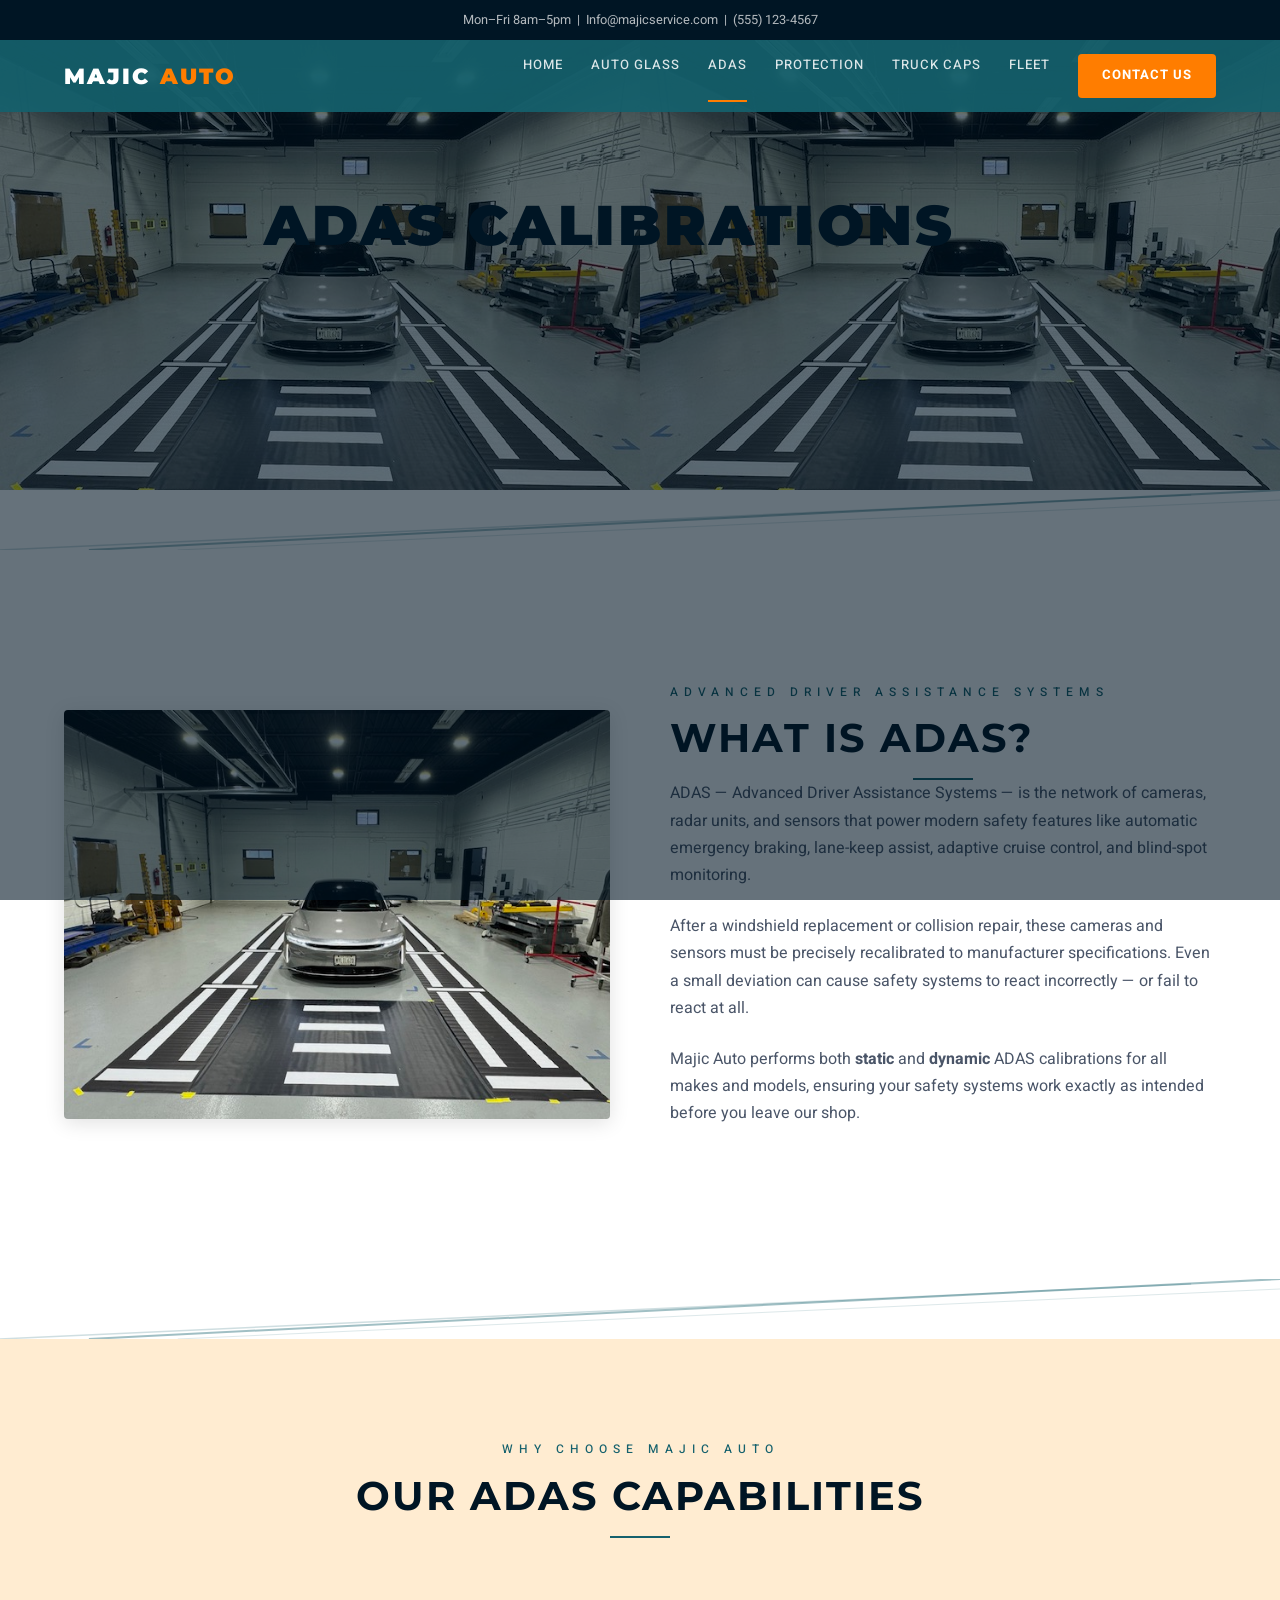
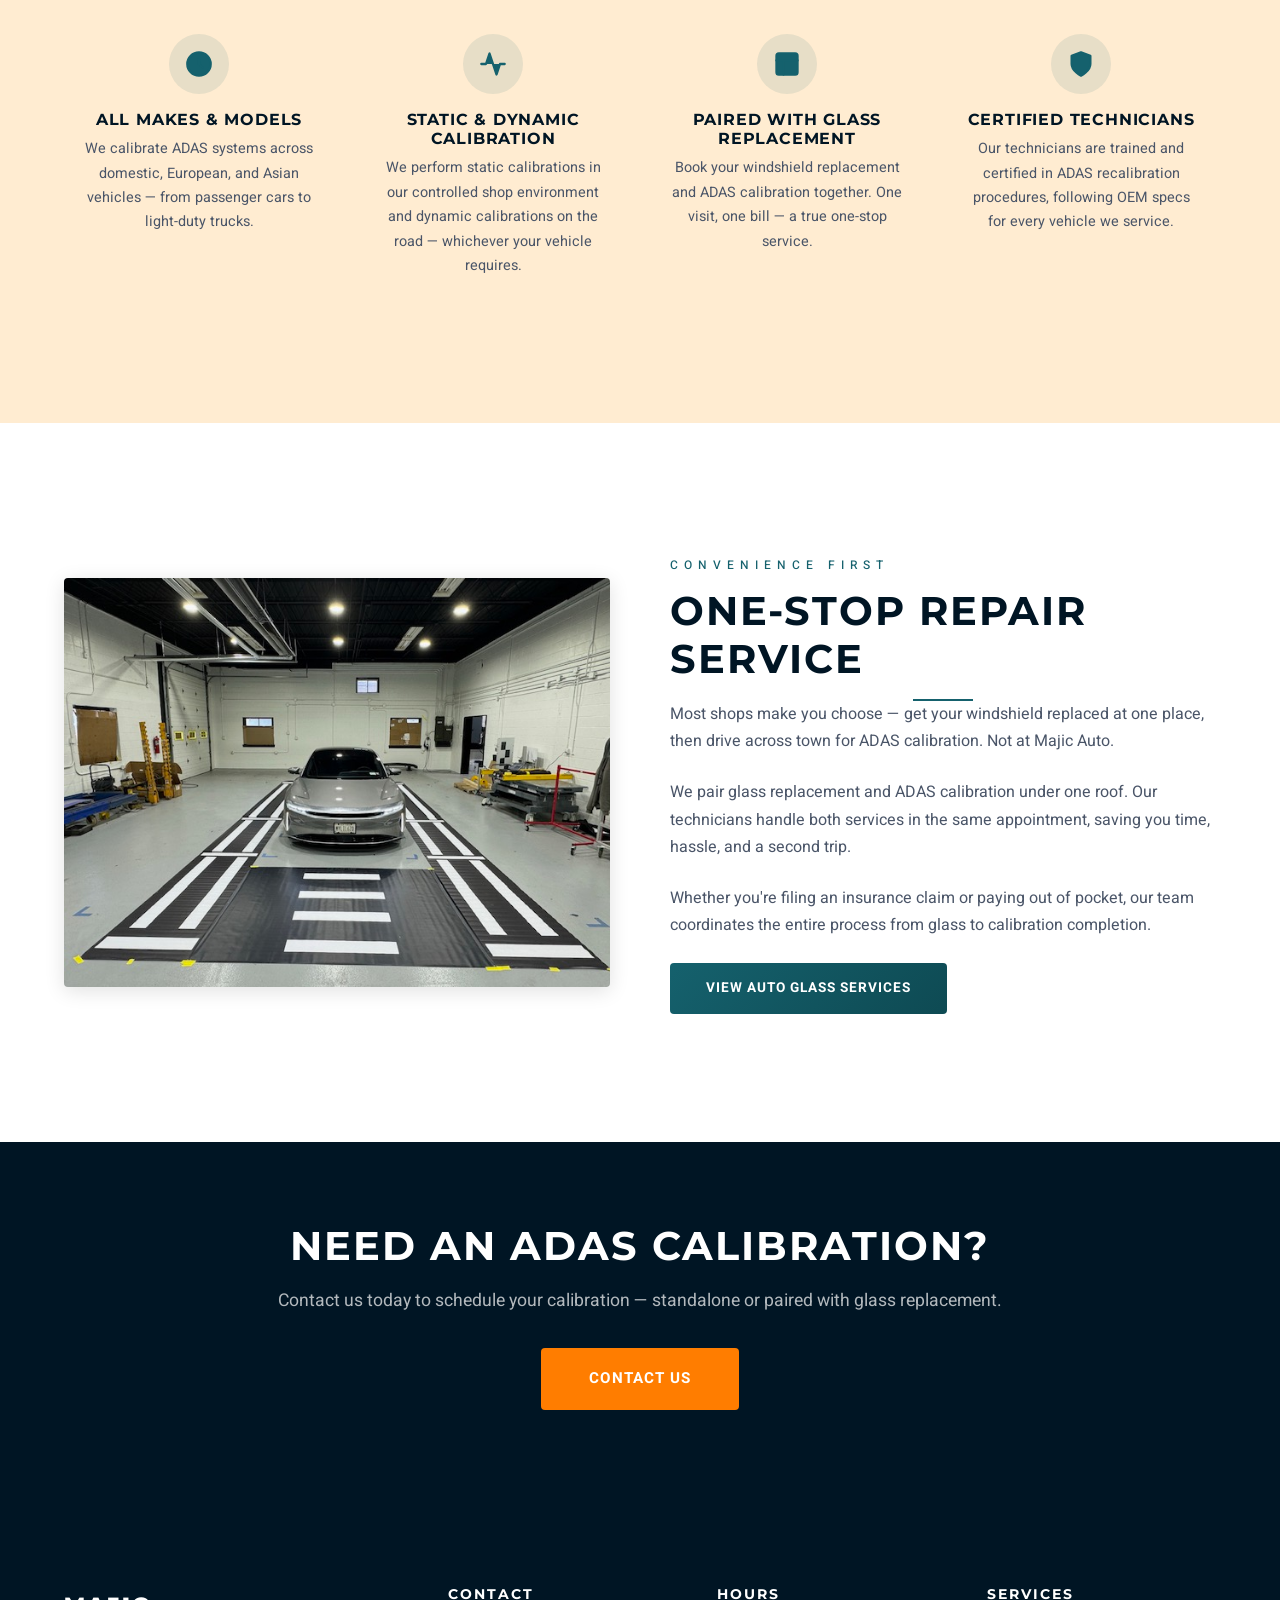
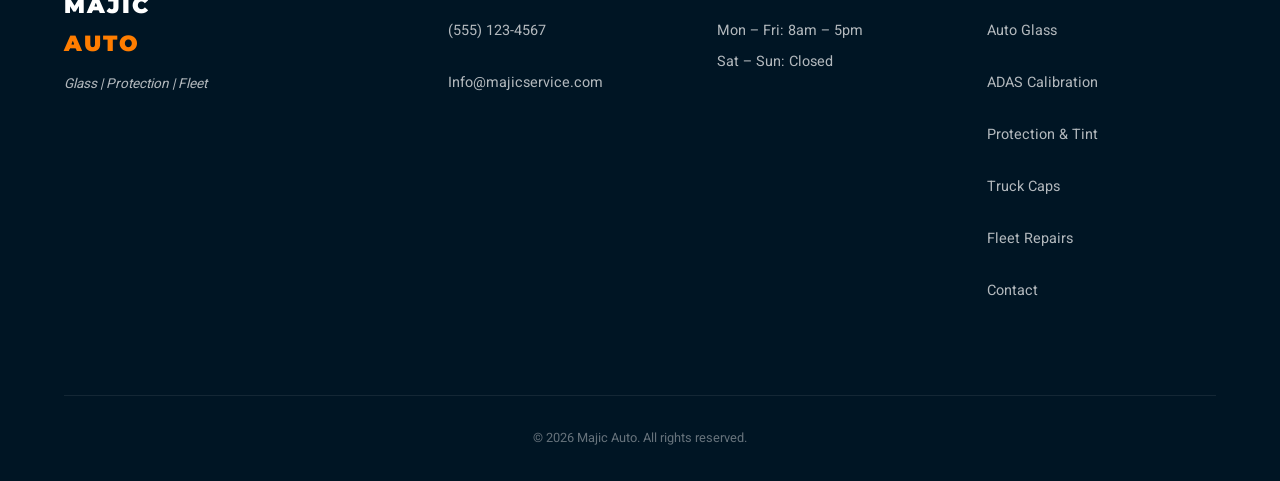
==== adas.html @ ff07c264 "Initial build — Majic Auto website 7-page site: homepage, auto glass, ADAS, protection/tint, truck c" ====
<!DOCTYPE html>
<html lang="en">
<head>
  <meta charset="UTF-8">
  <meta name="viewport" content="width=device-width, initial-scale=1.0">
  <title>ADAS Calibrations · Majic Auto</title>
  <meta name="description" content="Majic Auto performs static and dynamic ADAS calibrations for all makes and models. Pair your windshield replacement with same-day camera and sensor recalibration.">
  <link rel="canonical" href="https://majicservice.com/adas.html">

  <!-- Open Graph -->
  <meta property="og:title" content="ADAS Calibrations · Majic Auto">
  <meta property="og:description" content="After windshield replacement or collision repair, cameras and sensors need precise recalibration. Majic Auto performs static and dynamic ADAS calibrations for all makes and models.">
  <meta property="og:url" content="https://majicservice.com/adas.html">
  <meta property="og:type" content="website">
  <meta name="twitter:card" content="summary_large_image">

  <!-- Fonts -->
  <link rel="preconnect" href="https://fonts.googleapis.com">
  <link rel="preconnect" href="https://fonts.gstatic.com" crossorigin>
  <link href="https://fonts.googleapis.com/css2?family=Montserrat:wght@700;900&family=Heebo:wght@300;400;500;700&display=swap" rel="stylesheet">

  <!-- Styles -->
  <link rel="stylesheet" href="css/style.css">

  <!-- Schema Markup -->
  <script type="application/ld+json">
  {
    "@context": "https://schema.org",
    "@type": "Service",
    "name": "ADAS Calibration",
    "provider": {
      "@type": "AutoRepair",
      "name": "Majic Auto",
      "url": "https://majicservice.com",
      "email": "Info@majicservice.com",
      "telephone": "+1-555-123-4567",
      "openingHoursSpecification": {
        "@type": "OpeningHoursSpecification",
        "dayOfWeek": ["Monday","Tuesday","Wednesday","Thursday","Friday"],
        "opens": "08:00",
        "closes": "17:00"
      }
    },
    "description": "Static and dynamic ADAS calibrations for all makes and models. Paired with windshield replacement for one-stop service.",
    "url": "https://majicservice.com/adas.html"
  }
  </script>
</head>
<body>

  <!-- Skip Navigation -->
  <a href="#main-content" class="skip-link">Skip to main content</a>

  <!-- ═══ Top Info Bar ═══ -->
  <div class="top-bar" role="complementary" aria-label="Contact info">
    <div class="container">
      <span>Mon–Fri 8am–5pm &nbsp;|&nbsp; <a href="mailto:Info@majicservice.com">Info@majicservice.com</a> &nbsp;|&nbsp; <a href="tel:5551234567">(555) 123-4567</a></span>
    </div>
  </div>

  <!-- ═══ Navbar ═══ -->
  <nav class="navbar" role="navigation" aria-label="Main navigation">
    <div class="container">
      <a href="index.html" class="nav-logo" aria-label="Majic Auto Home">
        Majic <span>Auto</span>
      </a>
      <div class="nav-links" id="navLinks">
        <a href="index.html">Home</a>
        <a href="glass.html">Auto Glass</a>
        <a href="adas.html" class="active">ADAS</a>
        <a href="protection.html">Protection</a>
        <a href="truck-caps.html">Truck Caps</a>
        <a href="fleet.html">Fleet</a>
        <a href="contact.html" class="nav-cta">Contact Us</a>
      </div>
      <button class="nav-toggle" id="navToggle" aria-label="Toggle navigation" aria-expanded="false" aria-controls="mobileMenu">
        <span></span>
        <span></span>
        <span></span>
      </button>
    </div>
  </nav>

  <!-- Mobile Menu Overlay -->
  <div class="mobile-menu-overlay" id="mobileMenu" role="dialog" aria-label="Mobile menu">
    <nav class="mobile-menu-nav">
      <a href="index.html">Home</a>
      <a href="glass.html">Auto Glass</a>
      <a href="adas.html">ADAS</a>
      <a href="protection.html">Protection</a>
      <a href="truck-caps.html">Truck Caps</a>
      <a href="fleet.html">Fleet</a>
      <a href="contact.html">Contact Us</a>
    </nav>
  </div>

  <main id="main-content">

    <!-- ═══ Hero Inner ═══ -->
    <section class="hero-inner" style="background-image: url('assets/images/adas-calibration.jpg');" aria-label="ADAS Calibrations hero">
      <div class="hero-overlay"></div>
      <div class="hero-content container">
        <h1>ADAS Calibrations</h1>
      </div>
    </section>

    <!-- ═══ Diagonal Divider ═══ -->
    <div class="divider-diagonal" aria-hidden="true">
      <svg viewBox="0 0 1440 60" preserveAspectRatio="none">
        <line x1="100" y1="60" x2="1440" y2="0" stroke="#15616d" stroke-width="2" opacity="0.4"/>
        <line x1="0" y1="60" x2="1340" y2="5" stroke="#15616d" stroke-width="1.5" opacity="0.2"/>
        <line x1="200" y1="60" x2="1440" y2="10" stroke="#15616d" stroke-width="1" opacity="0.15"/>
      </svg>
    </div>

    <!-- ═══ What Is ADAS ═══ -->
    <section class="section" id="what-is-adas" aria-label="What is ADAS">
      <div class="container">
        <div class="split-section">
          <div class="split-image fade-up">
            <img src="assets/images/adas-calibration.jpg" alt="ADAS calibration equipment setup" width="600" height="500" loading="lazy">
          </div>
          <div class="split-text fade-up">
            <span class="section-badge">Advanced Driver Assistance Systems</span>
            <h2>What Is ADAS?</h2>
            <div class="section-divider"></div>
            <p>ADAS — Advanced Driver Assistance Systems — is the network of cameras, radar units, and sensors that power modern safety features like automatic emergency braking, lane-keep assist, adaptive cruise control, and blind-spot monitoring.</p>
            <p>After a windshield replacement or collision repair, these cameras and sensors must be precisely recalibrated to manufacturer specifications. Even a small deviation can cause safety systems to react incorrectly — or fail to react at all.</p>
            <p>Majic Auto performs both <strong>static</strong> and <strong>dynamic</strong> ADAS calibrations for all makes and models, ensuring your safety systems work exactly as intended before you leave our shop.</p>
          </div>
        </div>
      </div>
    </section>

    <!-- ═══ Diagonal Divider ═══ -->
    <div class="divider-diagonal" aria-hidden="true">
      <svg viewBox="0 0 1440 60" preserveAspectRatio="none">
        <line x1="100" y1="60" x2="1440" y2="0" stroke="#15616d" stroke-width="2" opacity="0.4"/>
        <line x1="0" y1="60" x2="1340" y2="5" stroke="#15616d" stroke-width="1.5" opacity="0.2"/>
        <line x1="200" y1="60" x2="1440" y2="10" stroke="#15616d" stroke-width="1" opacity="0.15"/>
      </svg>
    </div>

    <!-- ═══ Benefits Grid ═══ -->
    <section class="section section-light" id="benefits" aria-label="ADAS calibration benefits">
      <div class="container">
        <div class="text-center">
          <span class="section-badge">Why Choose Majic Auto</span>
          <h2>Our ADAS Capabilities</h2>
          <div class="section-divider"></div>
        </div>
        <div class="benefits-grid">
          <div class="benefit-card fade-up">
            <div class="benefit-icon" aria-hidden="true">
              <svg xmlns="http://www.w3.org/2000/svg" viewBox="0 0 24 24" fill="none" stroke="currentColor" stroke-width="2" stroke-linecap="round" stroke-linejoin="round">
                <circle cx="12" cy="12" r="10"/>
                <path d="M12 8v4l3 3"/>
              </svg>
            </div>
            <h3>All Makes &amp; Models</h3>
            <p>We calibrate ADAS systems across domestic, European, and Asian vehicles — from passenger cars to light-duty trucks.</p>
          </div>
          <div class="benefit-card fade-up">
            <div class="benefit-icon" aria-hidden="true">
              <svg xmlns="http://www.w3.org/2000/svg" viewBox="0 0 24 24" fill="none" stroke="currentColor" stroke-width="2" stroke-linecap="round" stroke-linejoin="round">
                <polyline points="22 12 18 12 15 21 9 3 6 12 2 12"/>
              </svg>
            </div>
            <h3>Static &amp; Dynamic Calibration</h3>
            <p>We perform static calibrations in our controlled shop environment and dynamic calibrations on the road — whichever your vehicle requires.</p>
          </div>
          <div class="benefit-card fade-up">
            <div class="benefit-icon" aria-hidden="true">
              <svg xmlns="http://www.w3.org/2000/svg" viewBox="0 0 24 24" fill="none" stroke="currentColor" stroke-width="2" stroke-linecap="round" stroke-linejoin="round">
                <rect x="3" y="3" width="18" height="18" rx="2" ry="2"/>
                <path d="M3 9h18M9 21V9"/>
              </svg>
            </div>
            <h3>Paired with Glass Replacement</h3>
            <p>Book your windshield replacement and ADAS calibration together. One visit, one bill — a true one-stop service.</p>
          </div>
          <div class="benefit-card fade-up">
            <div class="benefit-icon" aria-hidden="true">
              <svg xmlns="http://www.w3.org/2000/svg" viewBox="0 0 24 24" fill="none" stroke="currentColor" stroke-width="2" stroke-linecap="round" stroke-linejoin="round">
                <path d="M12 22s8-4 8-10V5l-8-3-8 3v7c0 6 8 10 8 10z"/>
              </svg>
            </div>
            <h3>Certified Technicians</h3>
            <p>Our technicians are trained and certified in ADAS recalibration procedures, following OEM specs for every vehicle we service.</p>
          </div>
        </div>
      </div>
    </section>

    <!-- ═══ One-Stop Service ═══ -->
    <section class="section" id="one-stop" aria-label="One-stop repair service">
      <div class="container">
        <div class="split-section reverse">
          <div class="split-text fade-up">
            <span class="section-badge">Convenience First</span>
            <h2>One-Stop Repair Service</h2>
            <div class="section-divider"></div>
            <p>Most shops make you choose — get your windshield replaced at one place, then drive across town for ADAS calibration. Not at Majic Auto.</p>
            <p>We pair glass replacement and ADAS calibration under one roof. Our technicians handle both services in the same appointment, saving you time, hassle, and a second trip.</p>
            <p>Whether you're filing an insurance claim or paying out of pocket, our team coordinates the entire process from glass to calibration completion.</p>
            <a href="glass.html" class="btn btn-primary">View Auto Glass Services</a>
          </div>
          <div class="split-image fade-up">
            <img src="assets/images/adas-calibration.jpg" alt="Technician performing ADAS calibration alongside glass replacement" width="600" height="500" loading="lazy">
          </div>
        </div>
      </div>
    </section>

    <!-- ═══ Banner CTA ═══ -->
    <section class="banner-cta" aria-label="ADAS calibration contact">
      <div class="container">
        <h2>Need an ADAS Calibration?</h2>
        <p>Contact us today to schedule your calibration — standalone or paired with glass replacement.</p>
        <a href="contact.html" class="btn btn-cta btn-lg">Contact Us</a>
      </div>
    </section>

  </main>

  <!-- ═══ Footer ═══ -->
  <footer class="footer" role="contentinfo">
    <div class="container">
      <div class="footer-grid">
        <!-- Column 1: Brand -->
        <div class="footer-col footer-col-brand">
          <div class="footer-logo">
            <div class="nav-logo-text">Majic <span>Auto</span></div>
          </div>
          <p class="tagline">Glass | Protection | Fleet</p>
        </div>

        <!-- Column 2: Contact -->
        <div class="footer-col">
          <h4>Contact</h4>
          <a href="tel:5551234567">(555) 123-4567</a>
          <a href="mailto:Info@majicservice.com">Info@majicservice.com</a>
        </div>

        <!-- Column 3: Hours -->
        <div class="footer-col">
          <h4>Hours</h4>
          <p>Mon – Fri: 8am – 5pm</p>
          <p>Sat – Sun: Closed</p>
        </div>

        <!-- Column 4: Quick Links -->
        <div class="footer-col">
          <h4>Services</h4>
          <a href="glass.html">Auto Glass</a>
          <a href="adas.html">ADAS Calibration</a>
          <a href="protection.html">Protection &amp; Tint</a>
          <a href="truck-caps.html">Truck Caps</a>
          <a href="fleet.html">Fleet Repairs</a>
          <a href="contact.html">Contact</a>
        </div>
      </div>

      <!-- Copyright -->
      <div class="footer-bottom">
        <span>&copy; <script>document.write(new Date().getFullYear())</script> Majic Auto. All rights reserved.</span>
      </div>
    </div>
  </footer>

  <!-- JavaScript -->
  <script src="js/main.js" defer></script>

</body>
</html>
---- css/style.css ----
/* ══════════════════════════════════════════════════ */
/* Majic Auto — Automotive Services                  */
/* Warm Sunset / Ocean Aesthetic                     */
/* ══════════════════════════════════════════════════ */

/* ── Design Tokens ── */
:root {
  --color-primary: #15616d;
  --color-primary-dark: #0e4a53;
  --color-primary-light: #1a7a88;
  --color-cta: #ff7d00;
  --color-cta-dark: #d96a00;
  --color-accent: #78290f;
  --color-black: #001524;
  --color-black-deep: #000d16;
  --color-gray-light: #ffecd1;
  --color-gray-medium: #e8d5b8;
  --color-white: #ffffff;
  --color-body: #4a5568;
  --color-text-light: rgba(255,255,255,0.7);
  --color-star: #f5a623;

  --shadow-sm: 0 2px 8px rgba(0,0,0,0.08);
  --shadow-md: 0 4px 20px rgba(0,0,0,0.12);
  --shadow-lg: 0 12px 40px rgba(0,0,0,0.2);

  --radius: 4px;
  --radius-lg: 8px;
  --container-max: 1200px;
  --nav-height: 72px;
  --top-bar-height: 40px;

  --space-xs: 0.5rem;
  --space-sm: 1rem;
  --space-md: 2rem;
  --space-lg: 4rem;
  --space-xl: 6rem;
  --space-2xl: 8rem;

  --font-display: 'Montserrat', Arial, sans-serif;
  --font-body: 'Heebo', Arial, sans-serif;

  --transition: all 0.3s ease;
  --transition-slow: all 0.6s ease;
}

/* ── Reset ── */
*, *::before, *::after { margin: 0; padding: 0; box-sizing: border-box; }
html { scroll-behavior: smooth; }
body {
  font-family: var(--font-body);
  color: var(--color-body);
  line-height: 1.7;
  background: var(--color-white);
  -webkit-font-smoothing: antialiased;
  -moz-osx-font-smoothing: grayscale;
}
img { max-width: 100%; height: auto; display: block; }
a { text-decoration: none; color: inherit; transition: var(--transition); }
ul { list-style: none; }

/* ── Typography ── */
h1, h2, h3, h4, h5 {
  font-family: var(--font-display);
  color: var(--color-black);
  line-height: 1.2;
  text-transform: uppercase;
  letter-spacing: 0.05em;
}
h1 { font-size: clamp(2rem, 5vw, 3.5rem); font-weight: 900; }
h2 { font-size: clamp(1.5rem, 3.5vw, 2.5rem); font-weight: 700; }
h3 { font-size: clamp(1.25rem, 2.5vw, 1.75rem); font-weight: 700; }
h4 { font-size: 1.1rem; font-weight: 700; }
h5 { font-size: 0.9rem; font-weight: 700; }
p { margin-bottom: 1rem; }

/* ── Layout ── */
.container { max-width: var(--container-max); margin: 0 auto; padding: 0 24px; }
.section { padding: var(--space-xl) 0; }
.section-light { background: var(--color-gray-light); }
.section-dark { background: var(--color-black); color: var(--color-white); }
.section-dark h2, .section-dark h3, .section-dark h4, .section-dark h5 { color: var(--color-white); }
.section-dark p { color: var(--color-text-light); }
.text-center { text-align: center; }

/* ── Section Header ── */
.section-badge {
  display: inline-block;
  font-family: var(--font-body);
  font-size: 0.75rem;
  letter-spacing: 0.5em;
  text-transform: uppercase;
  color: var(--color-primary);
  font-weight: 500;
  margin-bottom: 12px;
}
.section-subtitle {
  font-size: 1.1rem;
  color: var(--color-body);
  max-width: 600px;
  margin: 12px auto 0;
  line-height: 1.8;
}
.section-dark .section-badge { color: var(--color-primary-light); }
.section-dark .section-subtitle { color: var(--color-text-light); }

.section-divider {
  width: 60px;
  height: 2px;
  background: var(--color-primary);
  margin: 16px auto 0;
}

/* ── Skip Link ── */
.skip-link {
  position: absolute;
  top: -100%;
  left: 16px;
  background: var(--color-primary);
  color: var(--color-white);
  padding: 8px 16px;
  border-radius: var(--radius);
  z-index: 10000;
  font-size: 0.875rem;
}
.skip-link:focus {
  top: 8px;
}

/* ══════════════════════════════════════ */
/* TOP INFO BAR                          */
/* ══════════════════════════════════════ */
.top-bar {
  background: var(--color-black);
  color: var(--color-text-light);
  font-size: 0.8rem;
  line-height: 1;
  min-height: var(--top-bar-height);
  display: flex;
  align-items: center;
  position: relative;
  z-index: 1001;
}
.top-bar * {
  line-height: 1;
}
.top-bar .container {
  display: flex;
  align-items: center;
  justify-content: center;
  max-width: 100%;
  white-space: nowrap;
}
.top-bar a {
  color: var(--color-text-light);
}
.top-bar svg {
  flex-shrink: 0;
}
.top-bar a:hover {
  color: var(--color-white);
}

/* ══════════════════════════════════════ */
/* NAVIGATION                            */
/* ══════════════════════════════════════ */
.navbar {
  position: fixed;
  top: var(--top-bar-height);
  left: 0; right: 0;
  z-index: 1000;
  background: rgba(21,97,109,0.92);
  transition: background 0.3s ease, box-shadow 0.3s ease;
}
.navbar.scrolled {
  background: rgba(21,97,109,0.95);
  box-shadow: 0 4px 20px rgba(0,0,0,0.15);
  top: 0;
}
.navbar .container {
  display: flex;
  align-items: center;
  justify-content: space-between;
  height: var(--nav-height);
}
.nav-logo {
  font-family: var(--font-display);
  font-size: 1.4rem;
  font-weight: 900;
  color: var(--color-white);
  text-transform: uppercase;
  letter-spacing: 2px;
  display: flex;
  align-items: center;
  gap: 10px;
}
.nav-logo-img {
  height: 55px;
  width: auto;
  display: block;
}
.nav-logo span {
  color: var(--color-cta);
}
.nav-links {
  display: flex;
  align-items: center;
  gap: 28px;
}
.nav-links a {
  font-family: var(--font-body);
  font-size: 0.82rem;
  font-weight: 500;
  color: rgba(255,255,255,0.85);
  text-transform: uppercase;
  letter-spacing: 1px;
  position: relative;
}
.nav-links a::after {
  content: '';
  position: absolute;
  bottom: -4px;
  left: 0;
  width: 0;
  height: 2px;
  background: var(--color-cta);
  transition: width 0.3s ease;
}
.nav-links a:hover::after,
.nav-links a.active::after {
  width: 100%;
}
.nav-links a:hover {
  color: var(--color-white);
}
.nav-cta {
  background: var(--color-cta) !important;
  color: var(--color-white) !important;
  padding: 10px 24px !important;
  border-radius: var(--radius) !important;
  font-weight: 700 !important;
}
.nav-cta::after { display: none !important; }
.nav-cta:hover {
  background: var(--color-cta-dark) !important;
  transform: translateY(-1px);
}

/* Hamburger */
.nav-toggle {
  display: none;
  background: none;
  border: none;
  cursor: pointer;
  padding: 8px;
  z-index: 1002;
}
.nav-toggle span {
  display: block;
  width: 24px;
  height: 2px;
  background: var(--color-white);
  margin: 6px 0;
  transition: var(--transition);
  border-radius: 2px;
}
.nav-toggle.open span:nth-child(1) {
  transform: rotate(45deg) translate(5px, 6px);
}
.nav-toggle.open span:nth-child(2) {
  opacity: 0;
}
.nav-toggle.open span:nth-child(3) {
  transform: rotate(-45deg) translate(5px, -6px);
}

/* Mobile Menu Overlay */
.mobile-menu-overlay {
  display: none;
  position: fixed;
  inset: 0;
  background: rgba(0,21,36,0.97);
  z-index: 999;
  justify-content: center;
  align-items: center;
  opacity: 0;
  transition: opacity 0.3s ease;
}
.mobile-menu-overlay.open {
  display: flex;
  opacity: 1;
}
.mobile-menu-nav {
  display: flex;
  flex-direction: column;
  align-items: center;
  gap: 24px;
}
.mobile-menu-nav a {
  font-family: var(--font-display);
  font-size: 1.5rem;
  font-weight: 700;
  color: var(--color-white);
  text-transform: uppercase;
  letter-spacing: 2px;
}
.mobile-menu-nav a:hover {
  color: var(--color-cta);
}

/* ══════════════════════════════════════ */
/* BUTTONS                               */
/* ══════════════════════════════════════ */
.btn {
  display: inline-block;
  font-family: var(--font-body);
  font-size: 0.85rem;
  font-weight: 700;
  text-transform: uppercase;
  letter-spacing: 1px;
  padding: 14px 36px;
  border-radius: var(--radius);
  cursor: pointer;
  transition: var(--transition);
  border: none;
  text-align: center;
}
.btn:focus-visible {
  outline: 3px solid var(--color-primary);
  outline-offset: 2px;
}
.btn-primary {
  background: linear-gradient(135deg, var(--color-primary) 0%, var(--color-primary-dark) 100%);
  color: var(--color-white);
}
.btn-primary:hover {
  transform: translateY(-2px);
  box-shadow: 0 8px 25px rgba(21,97,109,0.3);
}
.btn-cta {
  background: var(--color-cta);
  color: var(--color-white);
}
.btn-cta:hover {
  background: var(--color-cta-dark);
  transform: translateY(-2px);
  box-shadow: 0 8px 25px rgba(255,125,0,0.3);
}
.btn-outline {
  background: transparent;
  color: var(--color-white);
  border: 2px solid rgba(255,255,255,0.4);
}
.btn-outline:hover {
  border-color: var(--color-white);
  background: rgba(255,255,255,0.08);
}
.btn-lg {
  padding: 18px 48px;
  font-size: 0.95rem;
}
.btn-group {
  display: flex;
  gap: 16px;
  flex-wrap: wrap;
  justify-content: center;
}

/* ══════════════════════════════════════ */
/* HERO                                  */
/* ══════════════════════════════════════ */
.hero {
  position: relative;
  min-height: 100vh;
  display: flex;
  align-items: center;
  justify-content: center;
  text-align: center;
  overflow: hidden;
  background-size: cover;
  background-position: center;
  background-attachment: fixed;
  background-color: var(--color-black);
}
.hero-overlay {
  position: absolute;
  inset: 0;
  background: rgba(0,21,36,0.6);
  z-index: 1;
}
.hero-content {
  position: relative;
  z-index: 2;
  max-width: 800px;
}
.hero h1 {
  color: var(--color-white);
  margin-bottom: 16px;
}
.hero h1 .accent {
  color: var(--color-cta);
}
.hero-tagline {
  font-family: var(--font-body);
  font-size: 1.2rem;
  color: var(--color-text-light);
  letter-spacing: 0.3em;
  text-transform: uppercase;
  margin-bottom: 40px;
  font-weight: 300;
}
.hero .btn-group {
  margin-top: 8px;
}

/* Inner page hero (shorter) */
.hero-inner {
  min-height: 50vh;
  padding-top: calc(var(--nav-height) + var(--top-bar-height) + 40px);
}

/* ══════════════════════════════════════ */
/* DIAGONAL DIVIDER                      */
/* ══════════════════════════════════════ */
.divider-diagonal {
  width: 100%;
  height: 60px;
  overflow: hidden;
  line-height: 0;
}
.divider-diagonal svg {
  width: 100%;
  height: 100%;
}

/* ══════════════════════════════════════ */
/* SERVICES GALLERY                      */
/* ══════════════════════════════════════ */
.gallery-grid {
  display: grid;
  grid-template-columns: repeat(3, 1fr);
  gap: 8px;
  margin-top: var(--space-lg);
}
.gallery-card {
  position: relative;
  overflow: hidden;
  aspect-ratio: 1;
  border-radius: var(--radius);
  display: block;
}
.gallery-card img {
  width: 100%;
  height: 100%;
  object-fit: cover;
  transform: scale(1.15);
  transition: transform 0.6s cubic-bezier(0.25, 0.46, 0.45, 0.94);
}
.gallery-card:hover img {
  transform: scale(1.0);
}
.gallery-overlay {
  position: absolute;
  inset: 0;
  background: linear-gradient(to top, rgba(0,21,36,0.8) 0%, rgba(0,21,36,0.2) 50%, transparent 100%);
  display: flex;
  flex-direction: column;
  justify-content: flex-end;
  padding: 24px;
  transition: var(--transition);
}
.gallery-overlay h3 {
  color: var(--color-white);
  font-size: 1rem;
  margin-bottom: 4px;
}
.gallery-overlay p {
  color: var(--color-text-light);
  font-size: 0.8rem;
  margin: 0;
}

/* ══════════════════════════════════════ */
/* REVIEWS SECTION                       */
/* ══════════════════════════════════════ */
.reviews-section {
  padding: var(--space-xl) 0;
}
.reviews-grid {
  display: grid;
  grid-template-columns: repeat(3, 1fr);
  gap: 24px;
  margin-top: var(--space-lg);
}
.review-card {
  background: var(--color-white);
  border-radius: var(--radius-lg);
  padding: 32px;
  box-shadow: var(--shadow-sm);
  border: 1px solid var(--color-gray-medium);
}
.review-stars {
  color: var(--color-star);
  font-size: 1.1rem;
  margin-bottom: 12px;
  letter-spacing: 2px;
}
.review-text {
  font-style: italic;
  color: var(--color-body);
  margin-bottom: 16px;
  line-height: 1.8;
}
.review-author {
  font-weight: 700;
  color: var(--color-black);
  font-size: 0.9rem;
}

/* ══════════════════════════════════════ */
/* PARALLAX CTA                          */
/* ══════════════════════════════════════ */
.parallax-cta {
  position: relative;
  min-height: 400px;
  display: flex;
  align-items: center;
  justify-content: center;
  overflow: hidden;
  background-size: cover;
  background-position: center;
  background-attachment: fixed;
  background-color: var(--color-black);
}
.parallax-overlay {
  position: absolute;
  inset: 0;
  background: rgba(0,21,36,0.7);
  z-index: 1;
}
.parallax-content {
  position: relative;
  z-index: 2;
  text-align: center;
  padding: var(--space-xl) 0;
}
.parallax-content h2 {
  color: var(--color-white);
  margin-bottom: 24px;
}
.parallax-content p {
  color: var(--color-text-light);
  font-size: 1.1rem;
  margin-bottom: 32px;
}

/* ══════════════════════════════════════ */
/* SOCIAL ICONS                          */
/* ══════════════════════════════════════ */
.social-icons {
  display: flex;
  gap: 16px;
  justify-content: center;
  align-items: center;
}
.social-icons a {
  display: flex;
  align-items: center;
  justify-content: center;
  width: 44px;
  height: 44px;
  border-radius: 50%;
  background: rgba(255,255,255,0.1);
  color: var(--color-white);
  transition: var(--transition);
}
.social-icons a:hover {
  background: var(--color-cta);
  transform: translateY(-3px);
}
.social-icons svg {
  width: 20px;
  height: 20px;
  fill: currentColor;
}

/* ══════════════════════════════════════ */
/* SPLIT SECTIONS (Two-Column)           */
/* ══════════════════════════════════════ */
.split-section {
  display: grid;
  grid-template-columns: 1fr 1fr;
  gap: 60px;
  align-items: center;
}
.split-section.reverse {
  direction: rtl;
}
.split-section.reverse > * {
  direction: ltr;
}
.split-image img {
  width: 100%;
  height: 100%;
  object-fit: cover;
  border-radius: var(--radius);
  box-shadow: var(--shadow-md);
  max-height: 500px;
}
.split-text {
  padding: var(--space-md) 0;
}
.split-text h2 {
  margin-bottom: 8px;
}
.split-text p {
  color: var(--color-body);
  margin-bottom: 24px;
}

/* ══════════════════════════════════════ */
/* SERVICE FEATURES LIST                 */
/* ══════════════════════════════════════ */
.features-list {
  margin: var(--space-md) 0;
}
.features-list li {
  padding: 8px 0;
  font-size: 1rem;
  color: var(--color-body);
  display: flex;
  align-items: flex-start;
  gap: 10px;
  line-height: 1.6;
}
.features-list li::before {
  content: '\2713';
  color: var(--color-primary);
  font-weight: 700;
  flex-shrink: 0;
  margin-top: 2px;
}

/* ══════════════════════════════════════ */
/* BENEFITS / ICON CARDS                 */
/* ══════════════════════════════════════ */
.benefits-grid {
  display: grid;
  grid-template-columns: repeat(4, 1fr);
  gap: 24px;
  margin-top: var(--space-lg);
}
.benefit-card {
  text-align: center;
  padding: 32px 20px;
}
.benefit-icon {
  width: 60px;
  height: 60px;
  margin: 0 auto 16px;
  display: flex;
  align-items: center;
  justify-content: center;
  background: rgba(21,97,109,0.1);
  border-radius: 50%;
  color: var(--color-primary);
}
.benefit-icon svg {
  width: 28px;
  height: 28px;
  fill: currentColor;
}
.benefit-card h3 {
  font-size: 1rem;
  margin-bottom: 8px;
}
.benefit-card p {
  font-size: 0.9rem;
  color: var(--color-body);
}

/* ══════════════════════════════════════ */
/* TESTIMONIAL                           */
/* ══════════════════════════════════════ */
.testimonial-section {
  background: var(--color-gray-light);
}
.testimonial-card {
  max-width: 800px;
  margin: 0 auto;
  text-align: center;
}
.testimonial-quote {
  font-size: 1.25rem;
  font-style: italic;
  color: var(--color-black);
  line-height: 1.8;
  margin-bottom: 24px;
  position: relative;
}
.testimonial-quote::before {
  content: '\201C';
  font-family: Georgia, serif;
  font-size: 4rem;
  color: var(--color-primary);
  position: absolute;
  top: -20px;
  left: 50%;
  transform: translateX(-50%);
  line-height: 1;
  opacity: 0.3;
}
.testimonial-author {
  font-weight: 700;
  font-size: 1rem;
  color: var(--color-black);
}
.testimonial-role {
  font-size: 0.85rem;
  color: var(--color-body);
  margin-top: 4px;
}

/* ══════════════════════════════════════ */
/* BANNER CTA                            */
/* ══════════════════════════════════════ */
.banner-cta {
  background: var(--color-black);
  padding: 80px 0;
  text-align: center;
}
.banner-cta h2 {
  color: var(--color-white);
  margin-bottom: 16px;
}
.banner-cta p {
  color: var(--color-text-light);
  font-size: 1.1rem;
  margin-bottom: 32px;
}

/* ══════════════════════════════════════ */
/* FOOTER                                */
/* ══════════════════════════════════════ */
.footer {
  background: var(--color-black);
  color: var(--color-text-light);
  padding: var(--space-xl) 0 0;
}
.footer-grid {
  display: grid;
  grid-template-columns: 1.5fr 1fr 1fr 1fr;
  gap: 40px;
  align-items: start;
}
.footer-col-brand .tagline {
  font-size: 0.85rem;
  color: var(--color-text-light);
  font-style: italic;
  margin-bottom: 16px;
}
.footer-col-brand .social-icons {
  justify-content: flex-start;
}
.footer-logo {
  max-width: 120px;
  margin-bottom: 12px;
}
.footer-logo .nav-logo-text {
  font-family: var(--font-display);
  font-size: 1.4rem;
  font-weight: 900;
  color: var(--color-white);
  text-transform: uppercase;
  letter-spacing: 2px;
}
.footer-logo .nav-logo-text span {
  color: var(--color-cta);
}
.footer h4 {
  color: var(--color-white);
  font-size: 0.85rem;
  letter-spacing: 2px;
  margin-bottom: 16px;
  text-transform: uppercase;
}
.footer-col a,
.footer-col p {
  display: block;
  font-size: 0.9rem;
  color: var(--color-text-light);
  margin-bottom: 8px;
  line-height: 1.6;
}
.footer-col a:hover {
  color: var(--color-cta);
}

/* Footer Bottom */
.footer-bottom {
  text-align: center;
  padding: var(--space-md) 0;
  margin-top: var(--space-lg);
  border-top: 1px solid rgba(255,255,255,0.08);
  font-size: 0.8rem;
  color: rgba(255,255,255,0.4);
}

/* ══════════════════════════════════════ */
/* CONTACT PAGE                          */
/* ══════════════════════════════════════ */
.location-grid {
  display: grid;
  grid-template-columns: 1fr;
  gap: 40px;
  margin-top: var(--space-lg);
  max-width: 600px;
  margin-left: auto;
  margin-right: auto;
}
.location-card {
  background: var(--color-white);
  border-radius: var(--radius-lg);
  padding: 32px;
  box-shadow: var(--shadow-sm);
  border: 1px solid var(--color-gray-medium);
}
.location-card h3 {
  color: var(--color-primary);
  margin-bottom: 16px;
}
.location-card p {
  margin-bottom: 8px;
}
.location-card a {
  color: var(--color-primary);
}
.location-card a:hover {
  color: var(--color-primary-dark);
}

/* Contact Form */
.contact-form {
  max-width: 700px;
  margin: var(--space-lg) auto 0;
}
.form-group {
  margin-bottom: 20px;
}
.form-group label {
  display: block;
  font-size: 0.85rem;
  font-weight: 500;
  color: var(--color-black);
  margin-bottom: 6px;
  text-transform: uppercase;
  letter-spacing: 1px;
}
.form-group input,
.form-group select,
.form-group textarea {
  width: 100%;
  padding: 12px 16px;
  border: 1px solid var(--color-gray-medium);
  border-radius: var(--radius);
  font-family: var(--font-body);
  font-size: 1rem;
  color: var(--color-black);
  transition: border-color 0.3s ease;
  background: var(--color-white);
}
.form-group input:focus,
.form-group select:focus,
.form-group textarea:focus {
  outline: none;
  border-color: var(--color-primary);
  box-shadow: 0 0 0 3px rgba(21,97,109,0.1);
}
.form-group textarea {
  resize: vertical;
  min-height: 120px;
}
.form-row {
  display: grid;
  grid-template-columns: 1fr 1fr;
  gap: 20px;
}

/* ══════════════════════════════════════ */
/* SCROLL ANIMATIONS                     */
/* ══════════════════════════════════════ */
.fade-up {
  opacity: 0;
  transform: translateY(30px);
  transition: opacity 0.6s ease, transform 0.6s ease;
}
.fade-up.visible {
  opacity: 1;
  transform: translateY(0);
}
/* Staggered delays for gallery */
.gallery-card.fade-up:nth-child(2) { transition-delay: 0.1s; }
.gallery-card.fade-up:nth-child(3) { transition-delay: 0.2s; }
.gallery-card.fade-up:nth-child(4) { transition-delay: 0.3s; }
.gallery-card.fade-up:nth-child(5) { transition-delay: 0.4s; }
.gallery-card.fade-up:nth-child(6) { transition-delay: 0.5s; }

/* Respect reduced motion */
@media (prefers-reduced-motion: reduce) {
  .fade-up {
    opacity: 1;
    transform: none;
    transition: none;
  }
  .gallery-card img {
    transform: none;
    transition: none;
  }
  .hero {
    background-attachment: scroll;
  }
  .parallax-cta {
    background-attachment: scroll;
  }
}

/* ══════════════════════════════════════ */
/* RESPONSIVE                            */
/* ══════════════════════════════════════ */

/* Ensure minimum tap targets everywhere */
a, button, .btn, .nav-toggle {
  min-height: 44px;
}

/* Tablet landscape */
@media (max-width: 1024px) {
  .nav-links { display: none; }
  .nav-toggle { display: block; }

  .benefits-grid { grid-template-columns: repeat(2, 1fr); }
}

/* Tablet portrait */
@media (max-width: 768px) {
  .section { padding: var(--space-lg) 0; }

  .gallery-grid { grid-template-columns: repeat(2, 1fr); }
  .split-section {
    grid-template-columns: 1fr;
    gap: 32px;
  }
  .split-section.reverse {
    direction: ltr;
  }
  .reviews-grid { grid-template-columns: 1fr; }

  .footer-grid {
    grid-template-columns: repeat(2, 1fr);
    gap: 32px;
  }
  .footer-col-brand {
    grid-column: 1 / -1;
    text-align: center;
  }
  .footer-col-brand .social-icons { justify-content: center; }
  .footer-logo { margin: 0 auto 12px; }

  /* Hero adjustments */
  .hero { min-height: 85vh; }
  .hero-tagline {
    font-size: 1rem;
    letter-spacing: 0.2em;
  }
  .hero-content { padding: 0 16px; }
  .hero-inner { min-height: 40vh; }

  h1 { font-size: clamp(1.8rem, 6vw, 2.5rem); }
  h2 { font-size: clamp(1.4rem, 4vw, 2rem); }

  /* Parallax sections */
  .parallax-cta { min-height: 350px; }
  .parallax-content { padding: var(--space-lg) 16px; }
  .parallax-content h2 { font-size: 1.4rem; }

  /* Banner CTA */
  .banner-cta { padding: 60px 16px; }
  .banner-cta h2 { font-size: 1.4rem; }

  /* Reviews */
  .review-card { padding: 24px 20px; }

  /* Testimonial */
  .testimonial-quote { font-size: 1.1rem; }

  /* Contact page */
  .location-card { padding: 24px 20px; }
  .form-row { grid-template-columns: 1fr; }
}

/* Mobile */
@media (max-width: 480px) {
  .top-bar { display: none; }
  .navbar { top: 0; }

  .container { padding: 0 16px; }
  .section { padding: var(--space-md) 0; }

  /* Hero mobile */
  .hero { min-height: 75vh; }
  .hero h1 { font-size: 1.75rem; }
  .hero-tagline {
    font-size: 0.85rem;
    letter-spacing: 0.15em;
    margin-bottom: 24px;
  }
  .hero-inner {
    min-height: 35vh;
    padding-top: calc(var(--nav-height) + 24px);
  }
  .hero-inner h1 { font-size: 1.5rem; }

  /* Gallery */
  .gallery-grid { grid-template-columns: 1fr; }
  .gallery-card { aspect-ratio: 16/9; }
  .gallery-overlay { padding: 16px; }
  .gallery-overlay h3 { font-size: 0.9rem; }
  .gallery-overlay p { font-size: 0.75rem; }

  /* Split sections */
  .split-image img { max-height: 300px; }

  /* Footer */
  .footer { padding: var(--space-lg) 0 0; }
  .footer-grid { grid-template-columns: 1fr; gap: 28px; }
  .footer-col { text-align: center; }
  .footer-col-brand .social-icons { justify-content: center; }
  .footer-logo { margin: 0 auto 12px; }

  /* Buttons full-width on mobile */
  .btn-group {
    flex-direction: column;
    align-items: stretch;
  }
  .btn { width: 100%; text-align: center; }

  /* Benefits grid */
  .benefits-grid { grid-template-columns: 1fr; }
  .benefit-card { padding: 24px 16px; }

  /* Parallax */
  .parallax-cta { min-height: 280px; }
  .parallax-content { padding: var(--space-md) 16px; }
  .parallax-content h2 { font-size: 1.25rem; }
  .parallax-content p { font-size: 0.95rem; }

  /* Banner CTA */
  .banner-cta { padding: 48px 16px; }
  .banner-cta h2 { font-size: 1.25rem; }
  .banner-cta p { font-size: 0.95rem; }

  /* Contact form */
  .form-group input,
  .form-group select,
  .form-group textarea {
    padding: 14px 16px;
    font-size: 16px; /* Prevents iOS zoom on focus */
  }

  /* Testimonial */
  .testimonial-quote { font-size: 1rem; padding-top: 24px; }
  .testimonial-quote::before { font-size: 3rem; top: -10px; }

  /* Review cards */
  .review-card { padding: 20px 16px; }
  .review-text { font-size: 0.9rem; }

  /* Mobile menu */
  .mobile-menu-nav { gap: 20px; }
  .mobile-menu-nav a {
    font-size: 1.3rem;
    padding: 8px 16px;
    min-height: 48px;
    display: flex;
    align-items: center;
  }

  /* Nav logo smaller on mobile */
  .nav-logo { font-size: 1.1rem; letter-spacing: 1px; }

  /* Divider */
  .divider-diagonal { height: 40px; }

  /* Section badges */
  .section-badge { font-size: 0.7rem; letter-spacing: 0.4em; }
  .section-subtitle { font-size: 0.95rem; }

  /* Button spacing */
  .btn + .btn,
  p > .btn + .btn { margin-left: 0 !important; margin-top: 12px; }
}

/* Extra small */
@media (max-width: 360px) {
  .hero h1 { font-size: 1.5rem; }
  .hero-tagline { font-size: 0.75rem; letter-spacing: 0.1em; }
  .btn { padding: 12px 24px; font-size: 0.8rem; }
  .nav-logo { font-size: 1rem; }
  .gallery-overlay h3 { font-size: 0.85rem; }
  .footer h4 { font-size: 0.8rem; }
}
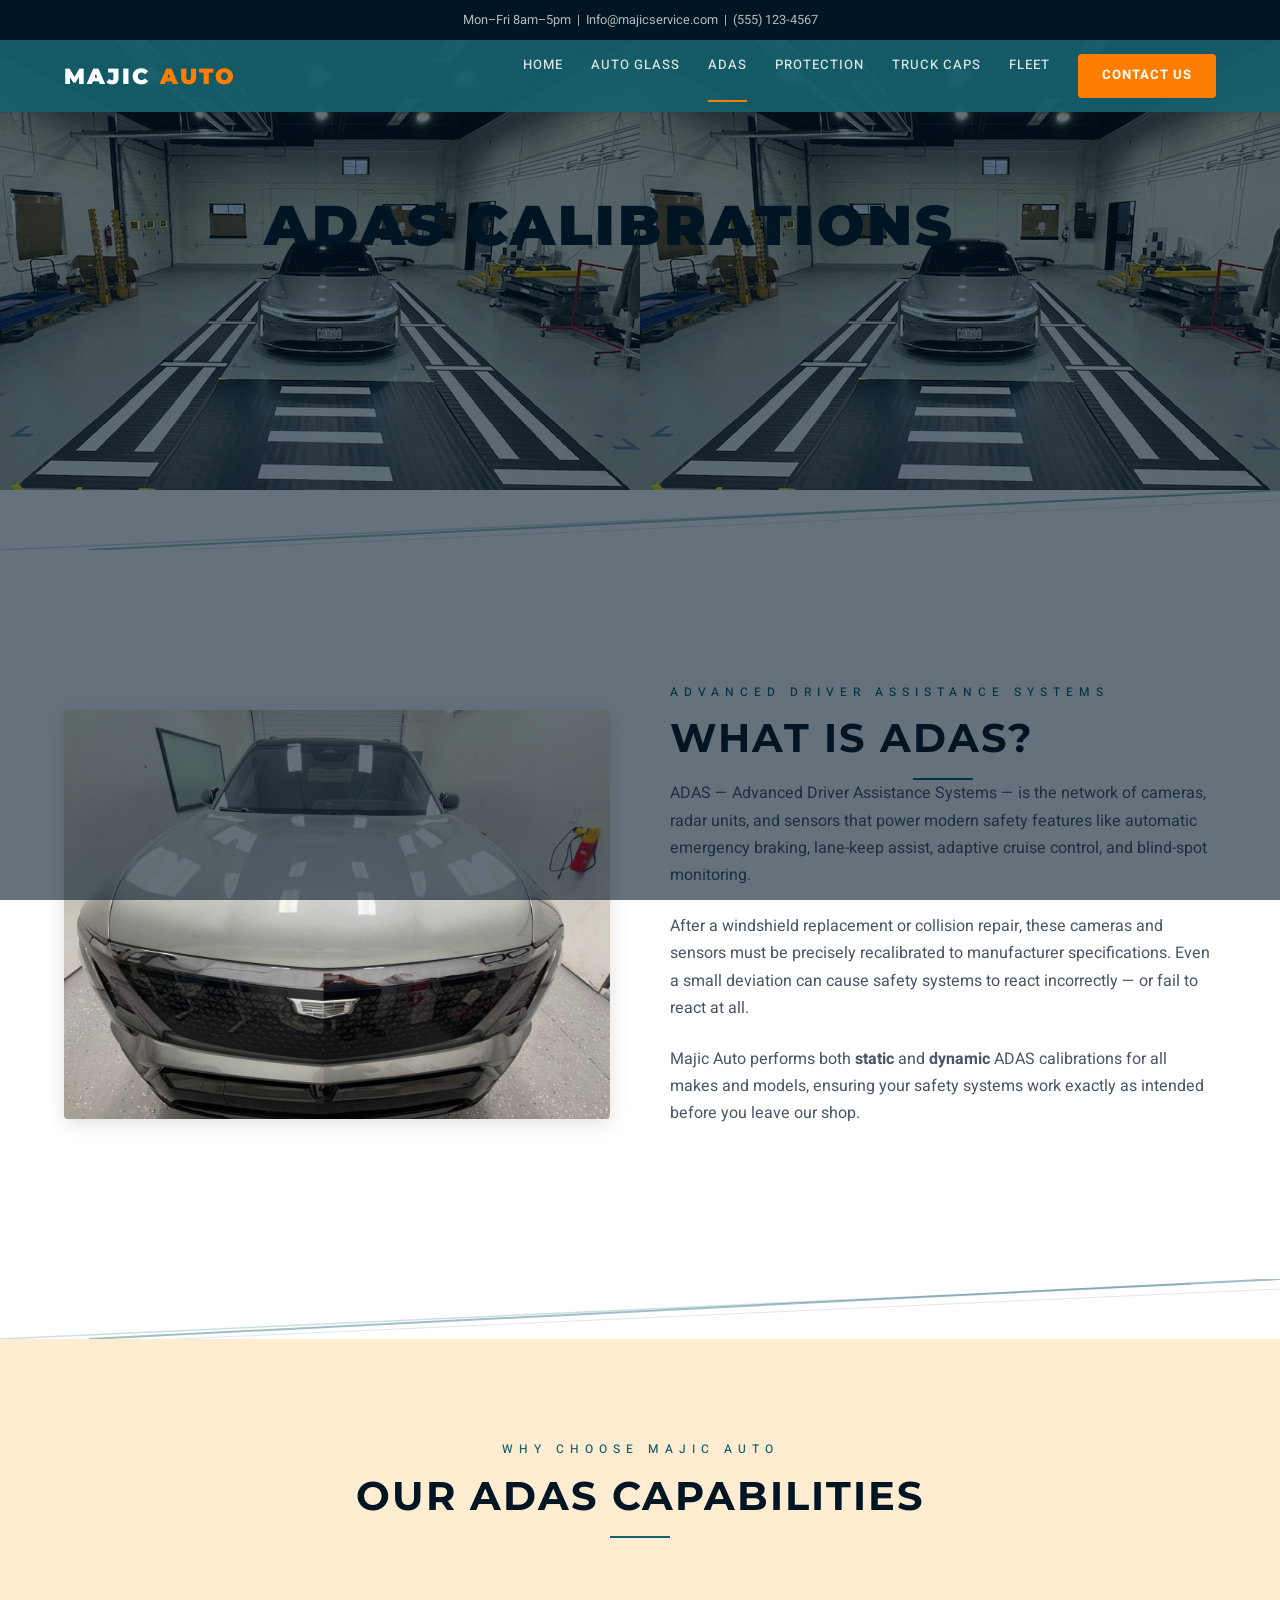
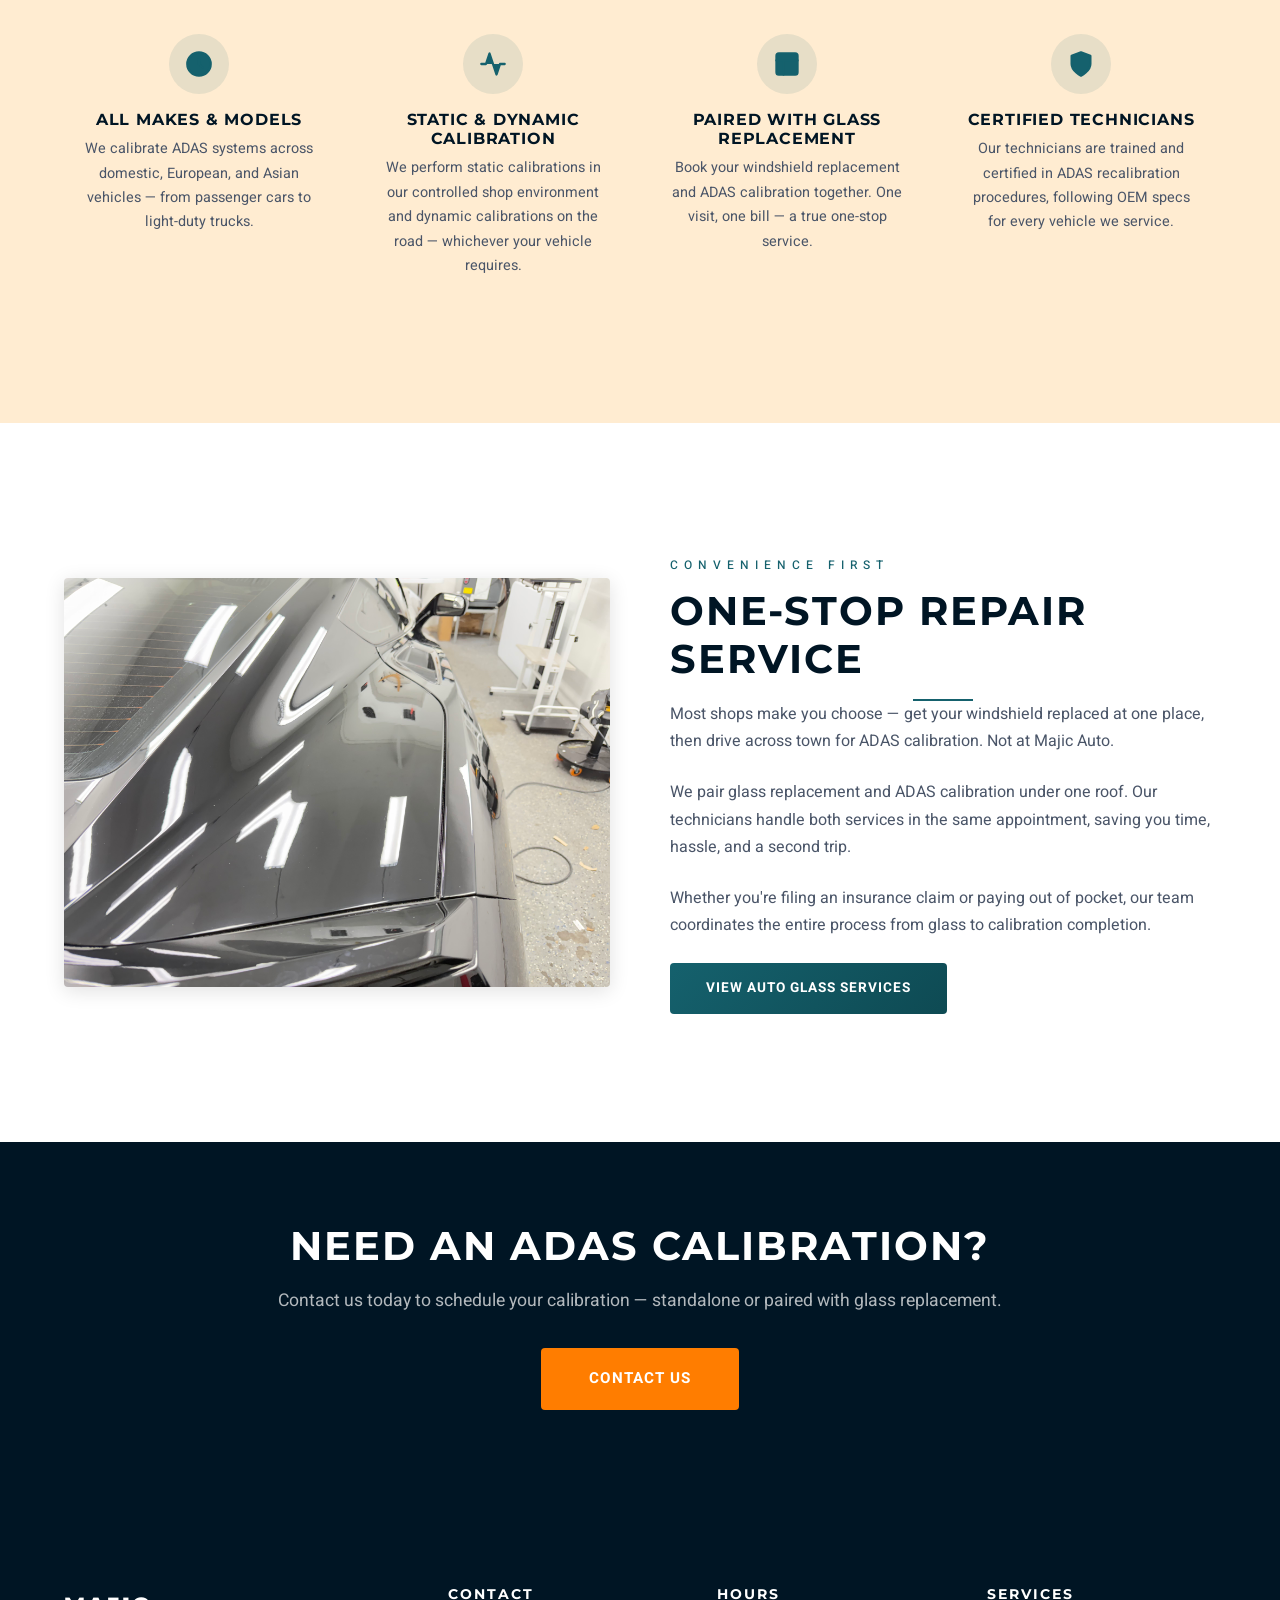
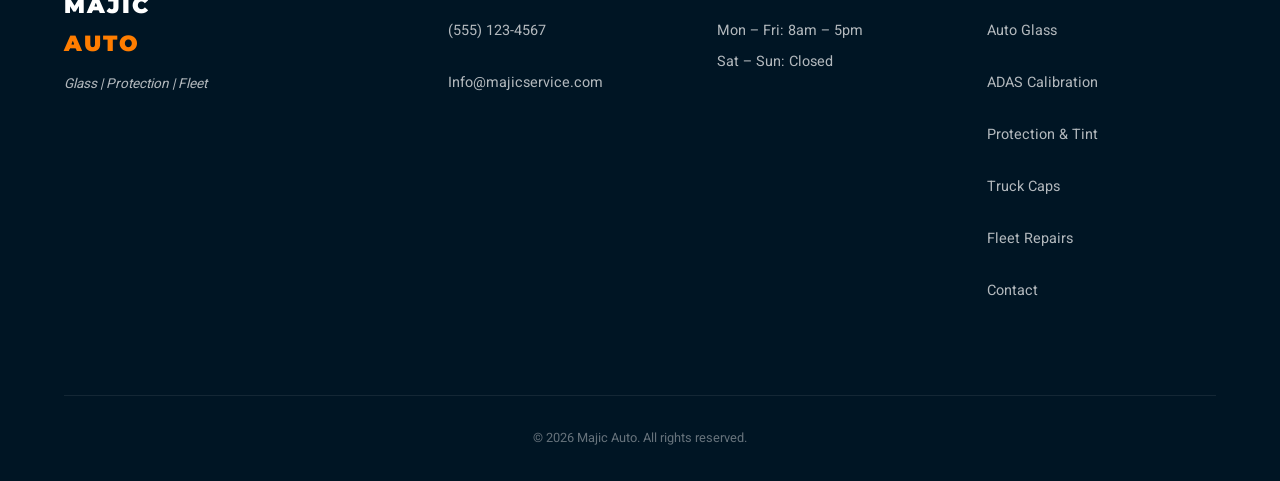
==== commit f3d30232: "Upgrade images across all pages and fix layout issues - Replace stock/placeholder images with real v" ====
--- a/adas.html
+++ b/adas.html
@@ -118,7 +118,7 @@
       <div class="container">
         <div class="split-section">
           <div class="split-image fade-up">
-            <img src="assets/images/adas-calibration.jpg" alt="ADAS calibration equipment setup" width="600" height="500" loading="lazy">
+            <img src="assets/images/gallery-cadillac-shop.jpg" alt="Vehicle in service bay for ADAS calibration" width="600" height="500" loading="lazy">
           </div>
           <div class="split-text fade-up">
             <span class="section-badge">Advanced Driver Assistance Systems</span>
@@ -206,7 +206,7 @@
             <a href="glass.html" class="btn btn-primary">View Auto Glass Services</a>
           </div>
           <div class="split-image fade-up">
-            <img src="assets/images/adas-calibration.jpg" alt="Technician performing ADAS calibration alongside glass replacement" width="600" height="500" loading="lazy">
+            <img src="assets/images/parallax-gloss.jpg" alt="Vehicle windshield and hood after ADAS calibration" width="600" height="500" loading="lazy">
           </div>
         </div>
       </div>
--- a/css/style.css
+++ b/css/style.css
@@ -925,6 +925,22 @@
 }
 
 /* ══════════════════════════════════════ */
+/* CENTERED GRID UTILITIES               */
+/* ══════════════════════════════════════ */
+.grid-2-centered {
+  grid-template-columns: repeat(2, 1fr);
+  max-width: 800px;
+  margin-left: auto;
+  margin-right: auto;
+}
+.grid-3-centered {
+  grid-template-columns: repeat(3, 1fr);
+  max-width: 900px;
+  margin-left: auto;
+  margin-right: auto;
+}
+
+/* ══════════════════════════════════════ */
 /* RESPONSIVE                            */
 /* ══════════════════════════════════════ */
 
@@ -1047,6 +1063,13 @@
   /* Benefits grid */
   .benefits-grid { grid-template-columns: 1fr; }
   .benefit-card { padding: 24px 16px; }
+
+  /* Centered grids stack on mobile */
+  .grid-2-centered,
+  .grid-3-centered {
+    grid-template-columns: 1fr;
+    max-width: 100%;
+  }
 
   /* Parallax */
   .parallax-cta { min-height: 280px; }
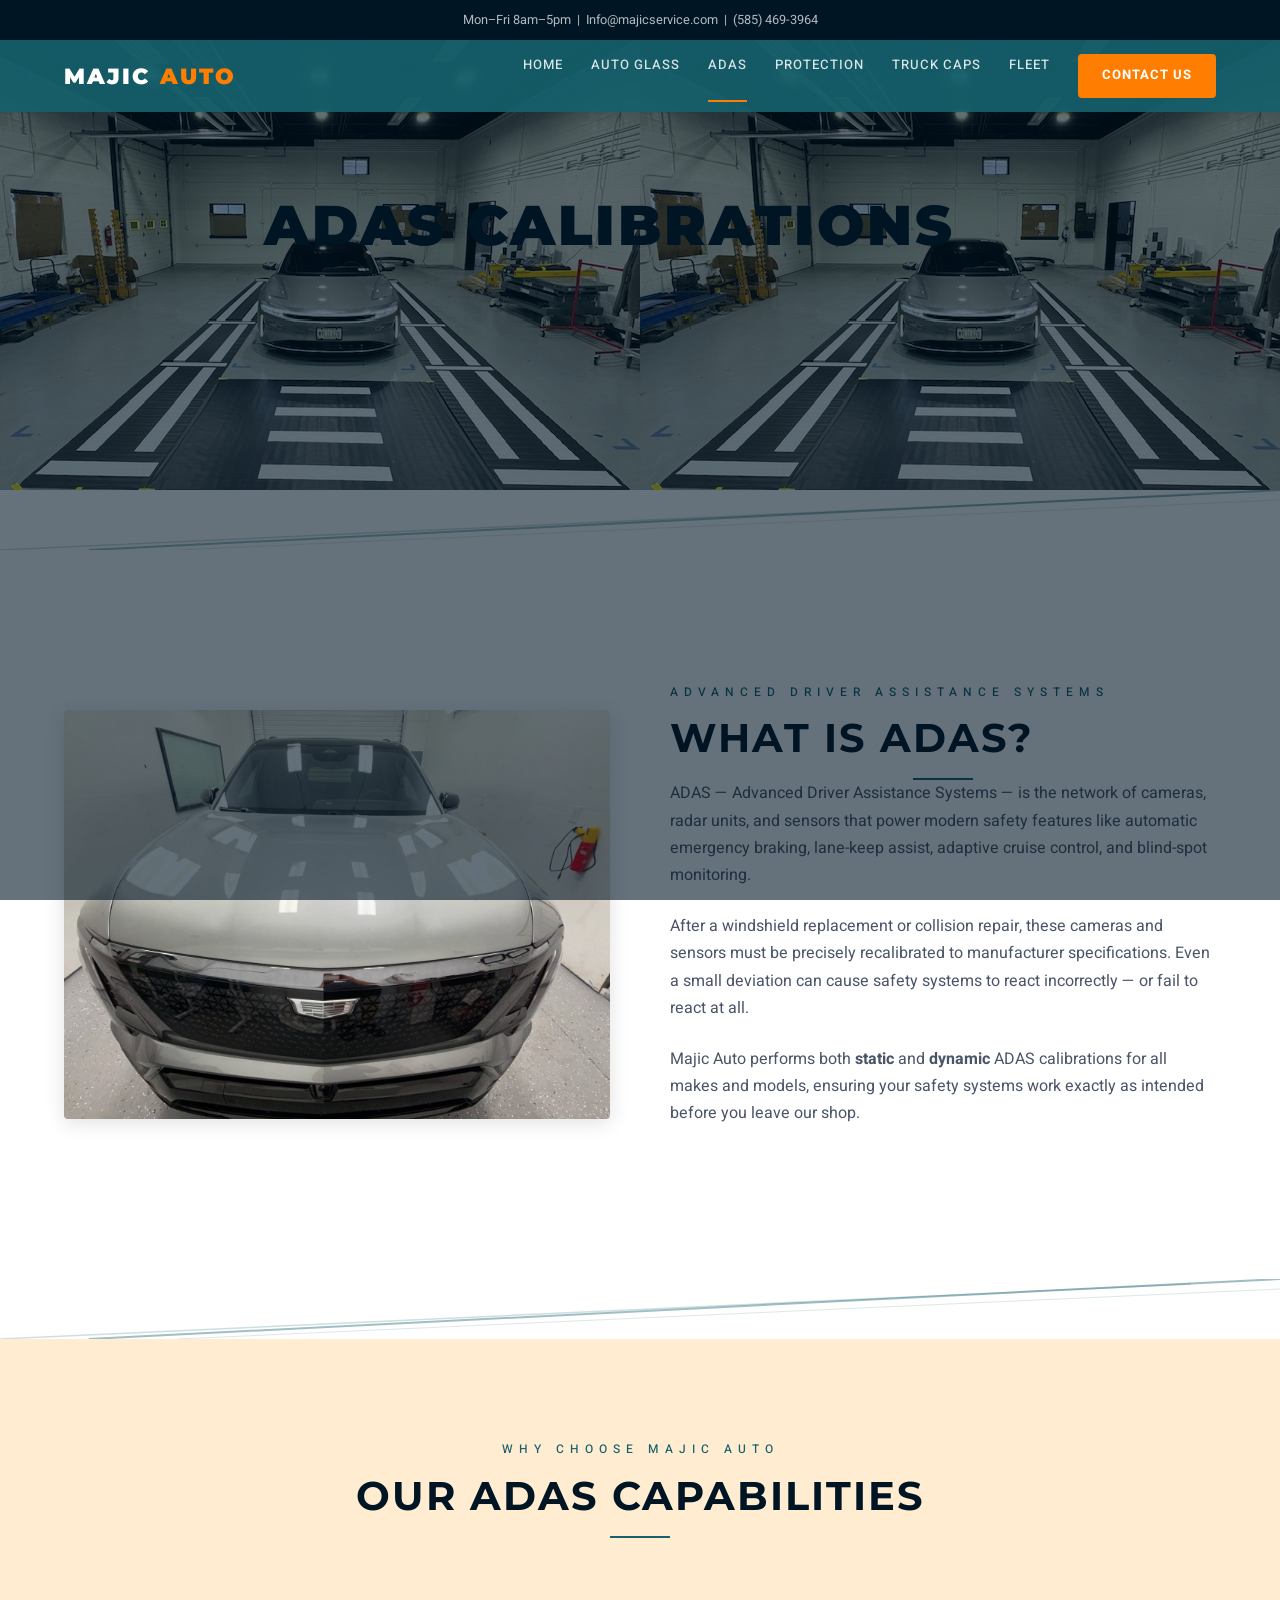
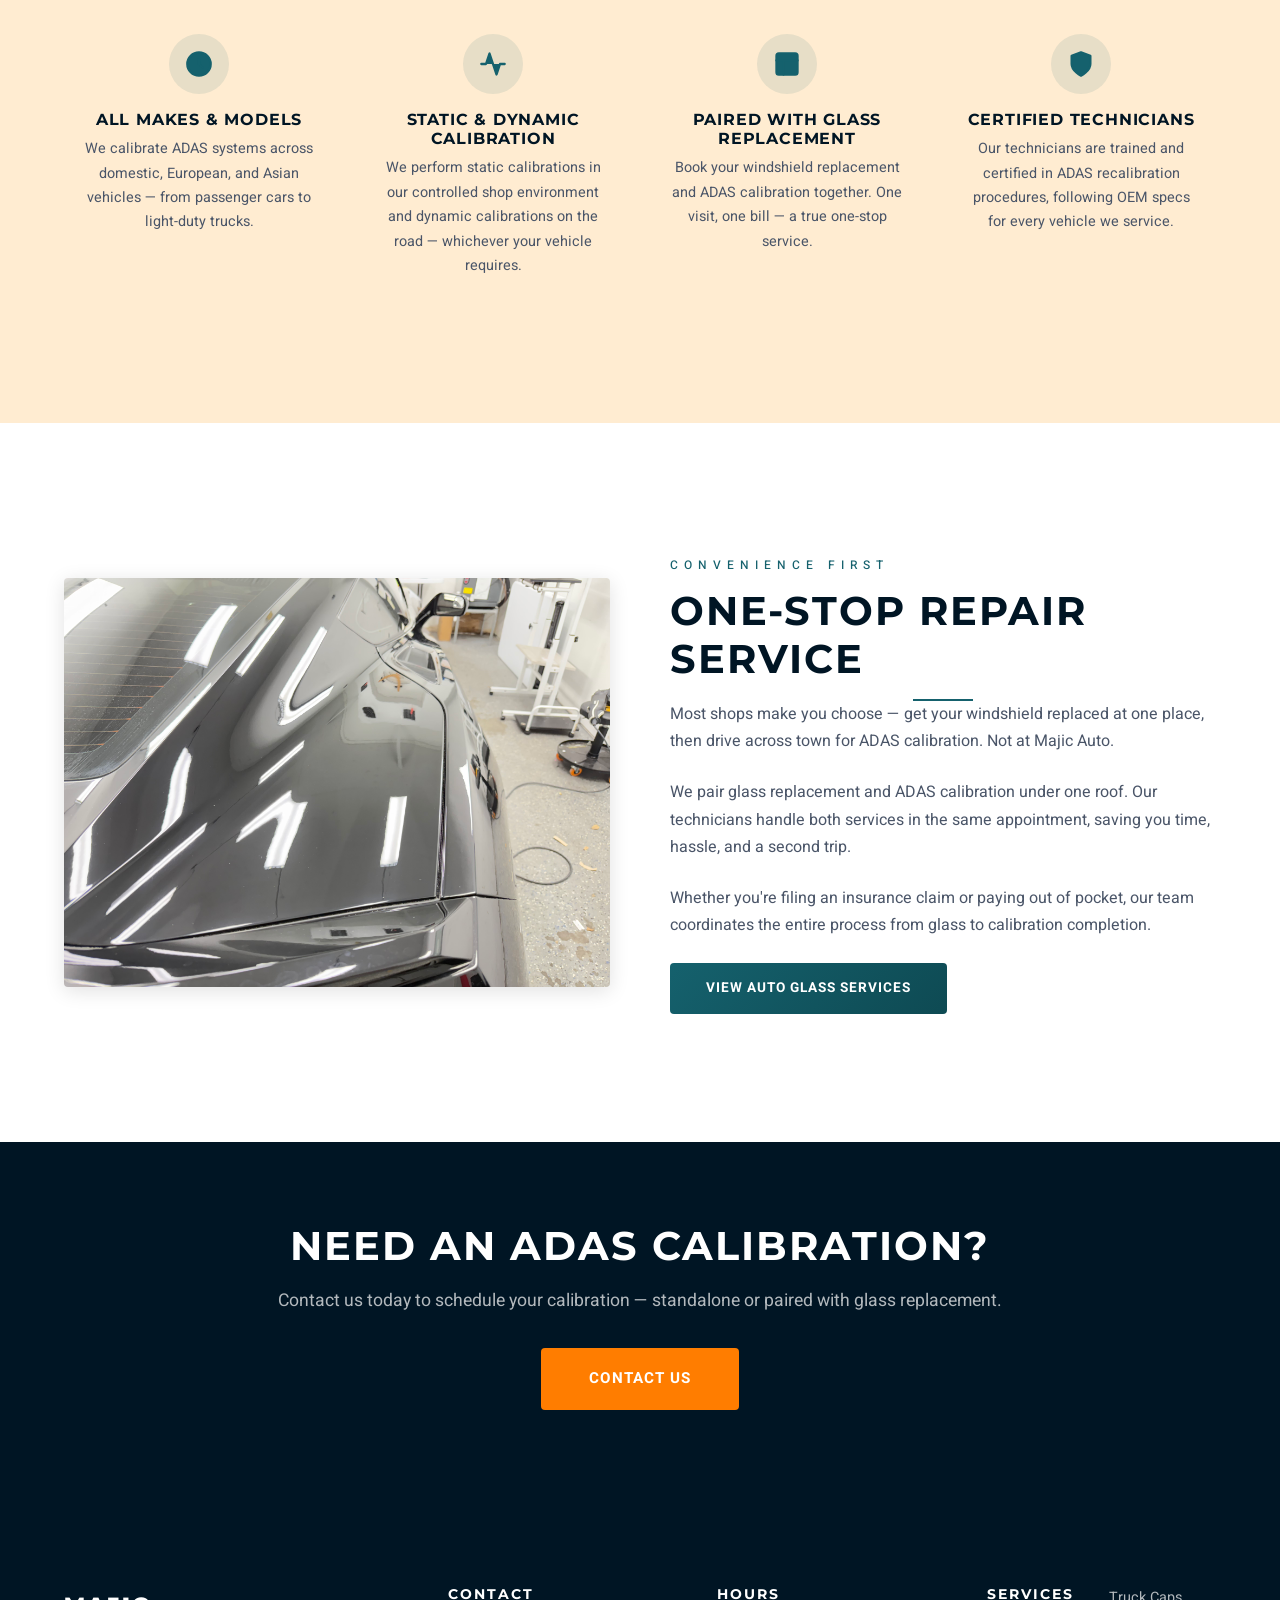
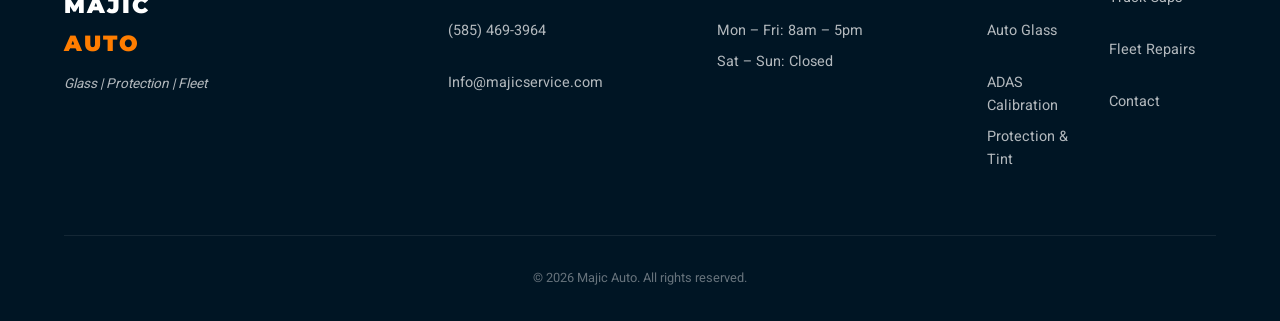
==== commit b0285e8f: "Add GHL contact form, update phone number, fix fleet icons and footer - Replace placeholder phone wi" ====
--- a/adas.html
+++ b/adas.html
@@ -33,7 +33,7 @@
       "name": "Majic Auto",
       "url": "https://majicservice.com",
       "email": "Info@majicservice.com",
-      "telephone": "+1-555-123-4567",
+      "telephone": "+1-585-469-3964",
       "openingHoursSpecification": {
         "@type": "OpeningHoursSpecification",
         "dayOfWeek": ["Monday","Tuesday","Wednesday","Thursday","Friday"],
@@ -54,7 +54,7 @@
   <!-- ═══ Top Info Bar ═══ -->
   <div class="top-bar" role="complementary" aria-label="Contact info">
     <div class="container">
-      <span>Mon–Fri 8am–5pm &nbsp;|&nbsp; <a href="mailto:Info@majicservice.com">Info@majicservice.com</a> &nbsp;|&nbsp; <a href="tel:5551234567">(555) 123-4567</a></span>
+      <span>Mon–Fri 8am–5pm &nbsp;|&nbsp; <a href="mailto:Info@majicservice.com">Info@majicservice.com</a> &nbsp;|&nbsp; <a href="tel:5854693964">(585) 469-3964</a></span>
     </div>
   </div>
 
@@ -238,7 +238,7 @@
         <!-- Column 2: Contact -->
         <div class="footer-col">
           <h4>Contact</h4>
-          <a href="tel:5551234567">(555) 123-4567</a>
+          <a href="tel:5854693964">(585) 469-3964</a>
           <a href="mailto:Info@majicservice.com">Info@majicservice.com</a>
         </div>
 
--- a/css/style.css
+++ b/css/style.css
@@ -679,6 +679,37 @@
   color: var(--color-body);
 }
 
+/* Feature Cards (Fleet Benefits) */
+.feature-card {
+  text-align: center;
+  padding: 32px 20px;
+  background: var(--color-surface, #fff);
+  border-radius: 12px;
+}
+.feature-icon {
+  width: 60px;
+  height: 60px;
+  margin: 0 auto 16px;
+  display: flex;
+  align-items: center;
+  justify-content: center;
+  background: rgba(21,97,109,0.1);
+  border-radius: 50%;
+  color: var(--color-primary);
+}
+.feature-icon svg {
+  width: 28px;
+  height: 28px;
+}
+.feature-card h3 {
+  font-size: 1rem;
+  margin-bottom: 8px;
+}
+.feature-card p {
+  font-size: 0.9rem;
+  color: var(--color-body);
+}
+
 /* ══════════════════════════════════════ */
 /* TESTIMONIAL                           */
 /* ══════════════════════════════════════ */
@@ -794,6 +825,13 @@
 }
 .footer-col a:hover {
   color: var(--color-cta);
+}
+.footer-col:last-child {
+  columns: 2;
+  column-gap: 16px;
+}
+.footer-col:last-child a {
+  break-inside: avoid;
 }
 
 /* Footer Bottom */
